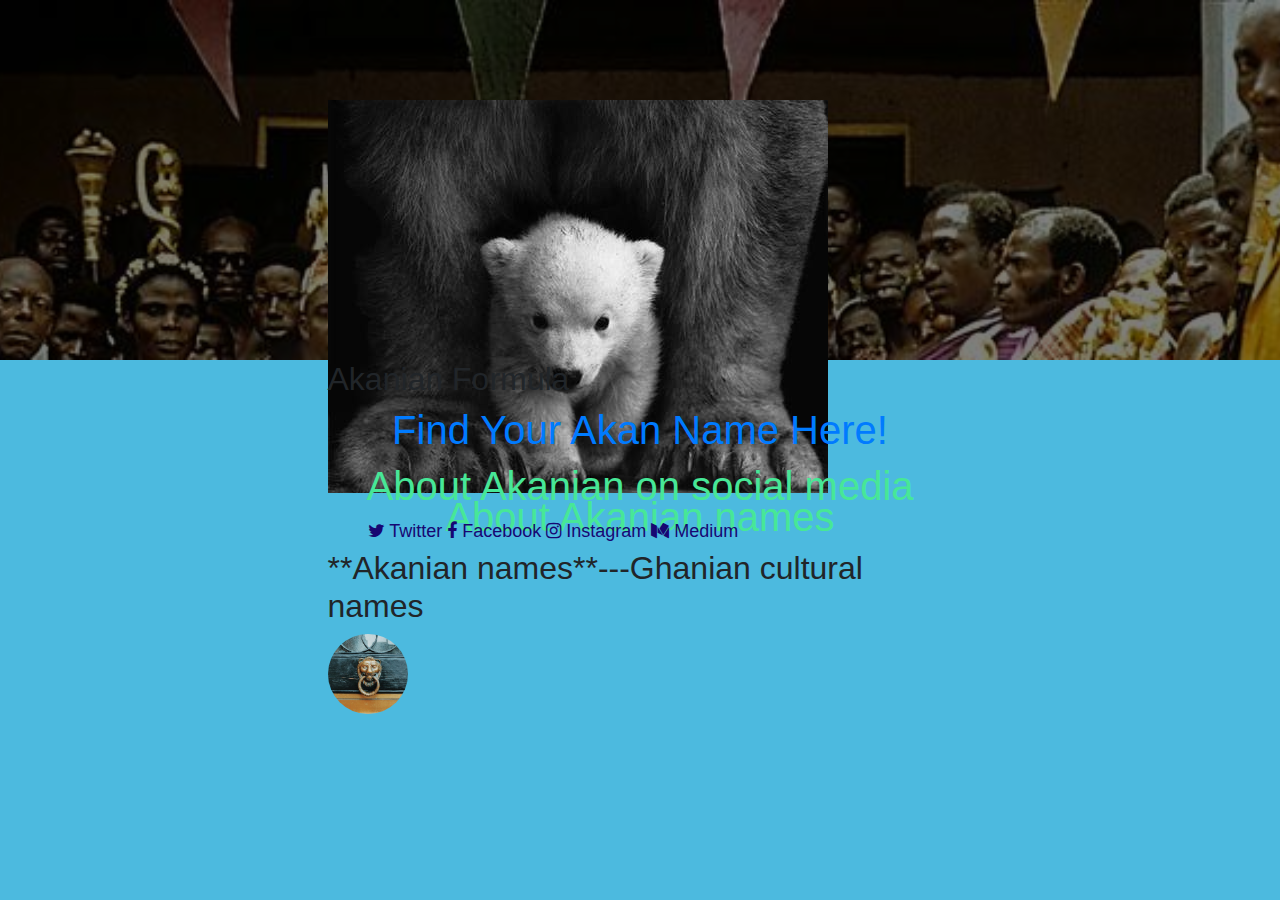
==== index.html @ a4bccf57 "tweaked with classes but not yet working" ====
<!DOCTYPE html>
<html>
    <head>
        <meta charset="utf-8">
        <link rel="stylesheet" href="https://stackpath.bootstrapcdn.com/bootstrap/4.4.1/css/bootstrap.min.css" integrity="sha384-Vkoo8x4CGsO3+Hhxv8T/Q5PaXtkKtu6ug5TOeNV6gBiFeWPGFN9MuhOf23Q9Ifjh" crossorigin="anonymous"/>
        <link href="https://stackpath.bootstrapcdn.com/font-awesome/4.7.0/css/font-awesome.min.css" rel="stylesheet" integrity="sha384-wvfXpqpZZVQGK6TAh5PVlGOfQNHSoD2xbE+QkPxCAFlNEevoEH3Sl0sibVcOQVnN"crossorigin="anonymous"/>
        <title>Akanian Name 🤔</title>
        
        <link href="css/bootstrap.css" rel="stylesheet" type="text/css" media="all">
        <link rel="stylesheet" href="css/bootstrap-grid.css" media="all">
        <link href="css/style.css" rel="stylesheet" type="text/css" media="all">
    </head>
    <body>
        <!--About Akanian-->
        <section class="about-akanian">
          <div class="row">
            <div class="col-md-6 offset-md-3">
              <img src="/images/bear-cub.JPEG"  class="bear-cub"/>
              <h1>About Akanian names</h1>
              <h2>**Akanian names**---Ghanian cultural names</h2>
              <img src="/images/welcome.JPEG" alt="Welcome" class="welcome"/>
            </div>
          </div>
        </section>
 
        <!--Akanian-->
        <div class="akanian">
            <div class="row">
                <div class="col-md-6 offset-md-3">
                <h2>Akanian Formula</h2>
                <h1><a href="akanName.html">Find Your Akan Name Here!</a></h1>
                </div>
            </div>
         </div>


        <!--Contact Info-->
        <div class="contact">
            <div class="row">
                <div class="col-md-6 offset-md-3">
                <h1>About Akanian on social media</h1>
                <ul class="social-list">
                  <li>
                    <i class="fa fa-twitter"></i>
                    Twitter
                  </li>
                  <li>
                    <i class="fa fa-facebook"></i>
                    Facebook
                  </li>
                  <li>
                    <i class="fa fa-instagram"></i>
                    Instagram
                  </li>
                  <li>
                    <i class="fa fa-medium"></i>
                    Medium
                  </li>
                </ul>
              </div>
            </div>
        </div>
    <script src="https://code.jquery.com/jquery-3.4.1.slim.min.js" integrity="sha384-J6qa4849blE2+poT4WnyKhv5vZF5SrPo0iEjwBvKU7imGFAV0wwj1yYfoRSJoZ+n" crossorigin="anonymous"></script>
    <script src="https://cdn.jsdelivr.net/npm/popper.js@1.16.0/dist/umd/popper.min.js" integrity="sha384-Q6E9RHvbIyZFJoft+2mJbHaEWldlvI9IOYy5n3zV9zzTtmI3UksdQRVvoxMfooAo" crossorigin="anonymous"></script>
    <script src="https://stackpath.bootstrapcdn.com/bootstrap/4.4.1/js/bootstrap.min.js" integrity="sha384-wfSDF2E50Y2D1uUdj0O3uMBJnjuUD4Ih7YwaYd1iqfktj0Uod8GCExl3Og8ifwB6" crossorigin="anonymous"></script>
    <script src="js/bootstrap.js" type="text/javascript"></script>
    <script src="js/bootstrap.bundle.js" type="text/javascript"></script>

    </body>
</html>
---- css/style.css ----
html {
  margin: 0;
  height: 100%;
}

ul {
  list-style-type: none;
}
ul li {
  display: inline-block;
}

section {
  padding: 100px 0;
}


body {
  background-color: rgb(76, 186, 223);
}

h1 {
  color: rgb(71, 231, 151);
  text-align: center;
}

p {
  font-family: verdana;
  font-size: 20px;
}
.contact {
  font-size: 18px;
  color: rgb(23, 7, 114);
}
section {
  padding: 100px 0;
}

.about-akanian {
  background: url("/images/akanian.JPEG") rgba(0, 0, 0, 0.5);
  background-size: cover;
  width: 100%;
  height: 40vh;
  background-attachment: fixed;
  background-position: center;
  background-repeat: no-repeat;
  background-blend-mode: multiply;
}
.welcome {
  width: 80px;
  height: 80px;
  object-fit: cover;
  border-radius: 80%;
}
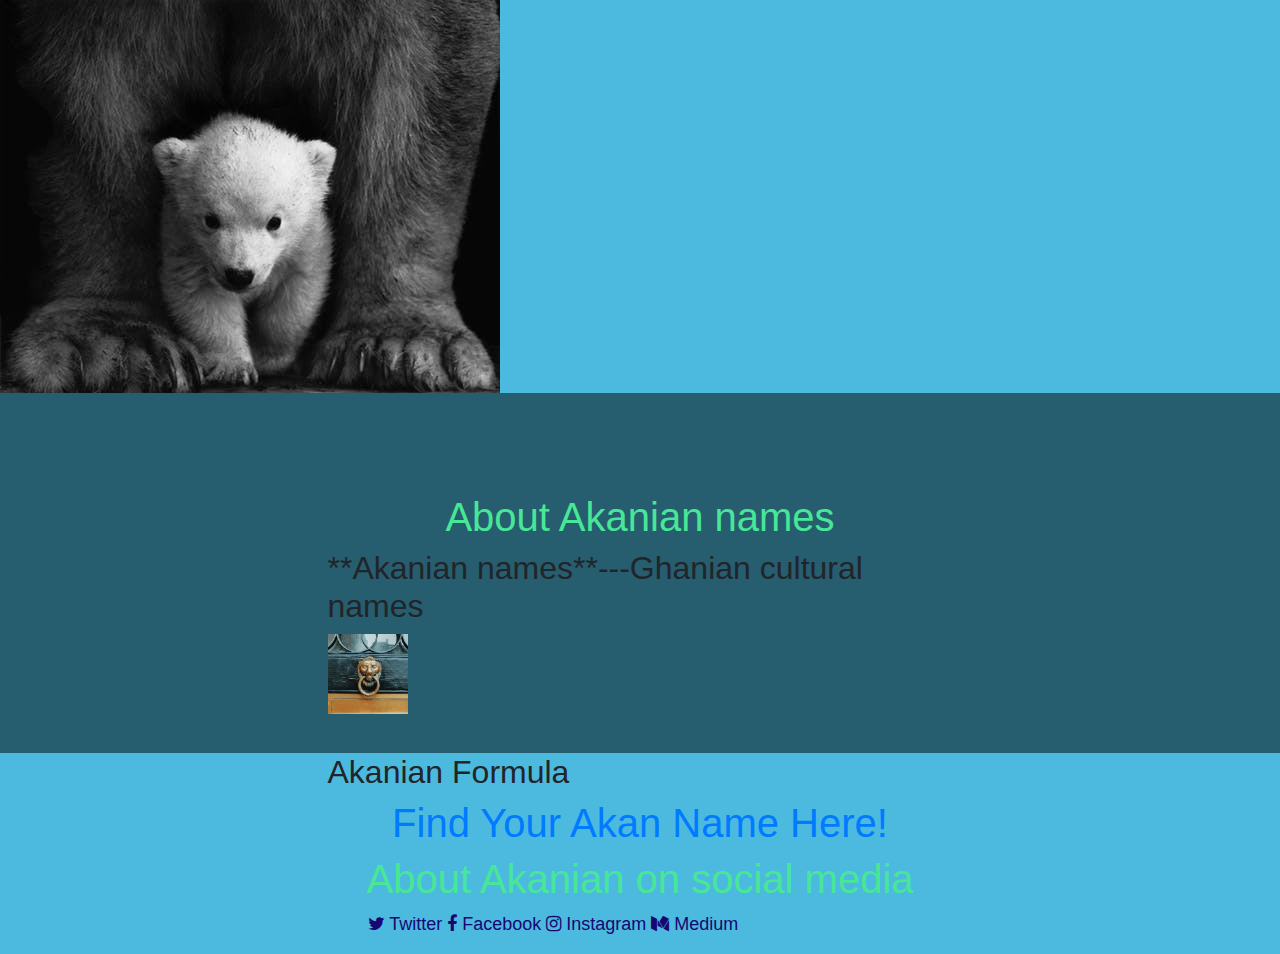
==== commit 59dc064f: "finally learned how to correctly add images...start with the name without a backslash" ====
--- a/index.html
+++ b/index.html
@@ -12,13 +12,14 @@
     </head>
     <body>
         <!--About Akanian-->
+        <img src="images/bear-cub.JPEG" alt="Bear cub" class="bear-cub">
         <section class="about-akanian">
           <div class="row">
             <div class="col-md-6 offset-md-3">
-              <img src="/images/bear-cub.JPEG"  class="bear-cub"/>
+              
               <h1>About Akanian names</h1>
               <h2>**Akanian names**---Ghanian cultural names</h2>
-              <img src="/images/welcome.JPEG" alt="Welcome" class="welcome"/>
+              <img src="images/welcome.JPEG" alt="Welcome" class="welcome">
             </div>
           </div>
         </section>
--- a/css/style.css
+++ b/css/style.css
@@ -37,7 +37,7 @@
 }
 
 .about-akanian {
-  background: url("/images/akanian.JPEG") rgba(0, 0, 0, 0.5);
+  background: url("images/akanian.JPEG") rgba(0, 0, 0, 0.5);
   background-size: cover;
   width: 100%;
   height: 40vh;
@@ -50,5 +50,8 @@
   width: 80px;
   height: 80px;
   object-fit: cover;
-  border-radius: 80%;
+ 
 }
+.bear-cub {
+  
+}
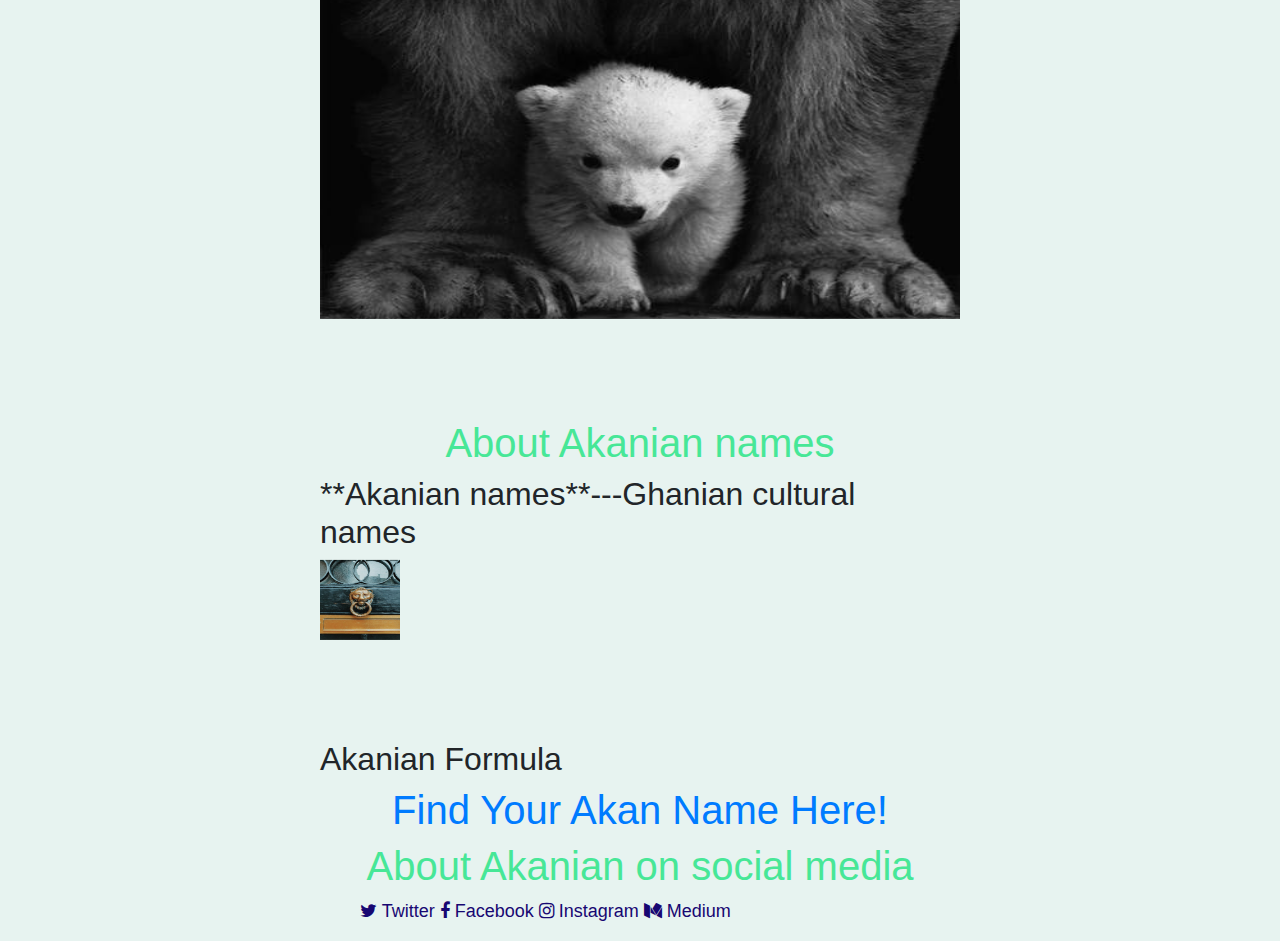
==== commit c1a30467: "corrected afew mistakes on div and added class center" ====
--- a/index.html
+++ b/index.html
@@ -11,11 +11,13 @@
         <link href="css/style.css" rel="stylesheet" type="text/css" media="all">
     </head>
     <body>
+      <div class="center">
         <!--About Akanian-->
         <img src="images/bear-cub.JPEG" alt="Bear cub" class="bear-cub">
         <section class="about-akanian">
           <div class="row">
-            <div class="col-md-6 offset-md-3">
+            <div class="col-md-12">
+
               
               <h1>About Akanian names</h1>
               <h2>**Akanian names**---Ghanian cultural names</h2>
@@ -27,7 +29,7 @@
         <!--Akanian-->
         <div class="akanian">
             <div class="row">
-                <div class="col-md-6 offset-md-3">
+                <div class="col-md-12">
                 <h2>Akanian Formula</h2>
                 <h1><a href="akanName.html">Find Your Akan Name Here!</a></h1>
                 </div>
@@ -38,7 +40,7 @@
         <!--Contact Info-->
         <div class="contact">
             <div class="row">
-                <div class="col-md-6 offset-md-3">
+                <div class="col-md-12">
                 <h1>About Akanian on social media</h1>
                 <ul class="social-list">
                   <li>
@@ -61,6 +63,7 @@
               </div>
             </div>
         </div>
+      </div>
     <script src="https://code.jquery.com/jquery-3.4.1.slim.min.js" integrity="sha384-J6qa4849blE2+poT4WnyKhv5vZF5SrPo0iEjwBvKU7imGFAV0wwj1yYfoRSJoZ+n" crossorigin="anonymous"></script>
     <script src="https://cdn.jsdelivr.net/npm/popper.js@1.16.0/dist/umd/popper.min.js" integrity="sha384-Q6E9RHvbIyZFJoft+2mJbHaEWldlvI9IOYy5n3zV9zzTtmI3UksdQRVvoxMfooAo" crossorigin="anonymous"></script>
     <script src="https://stackpath.bootstrapcdn.com/bootstrap/4.4.1/js/bootstrap.min.js" integrity="sha384-wfSDF2E50Y2D1uUdj0O3uMBJnjuUD4Ih7YwaYd1iqfktj0Uod8GCExl3Og8ifwB6" crossorigin="anonymous"></script>
--- a/css/style.css
+++ b/css/style.css
@@ -28,6 +28,12 @@
   font-family: verdana;
   font-size: 20px;
 }
+.center {
+  position: absolute;
+  top: 50%;
+  left: 50%;
+  transform: translate(-50%,-50%);
+}
 .contact {
   font-size: 18px;
   color: rgb(23, 7, 114);
@@ -37,7 +43,16 @@
 }
 
 .about-akanian {
-  background: url("images/akanian.JPEG") rgba(0, 0, 0, 0.5);
+
+}
+.welcome {
+  position: relative;
+  width: 80px;
+  height: 80px;
+  
+ 
+}
+.bear-cub {
   background-size: cover;
   width: 100%;
   height: 40vh;
@@ -46,12 +61,14 @@
   background-repeat: no-repeat;
   background-blend-mode: multiply;
 }
-.welcome {
-  width: 80px;
-  height: 80px;
-  object-fit: cover;
- 
+@media screen and (min-width: 480px) and (max-width: 767px) {
+  body {
+      background-color: black;
+      color: white;
+  }
 }
-.bear-cub {
-  
+@media screen and (min-width: 768px) {
+body {
+  background-color: rgb(231, 243, 240);
 }
+}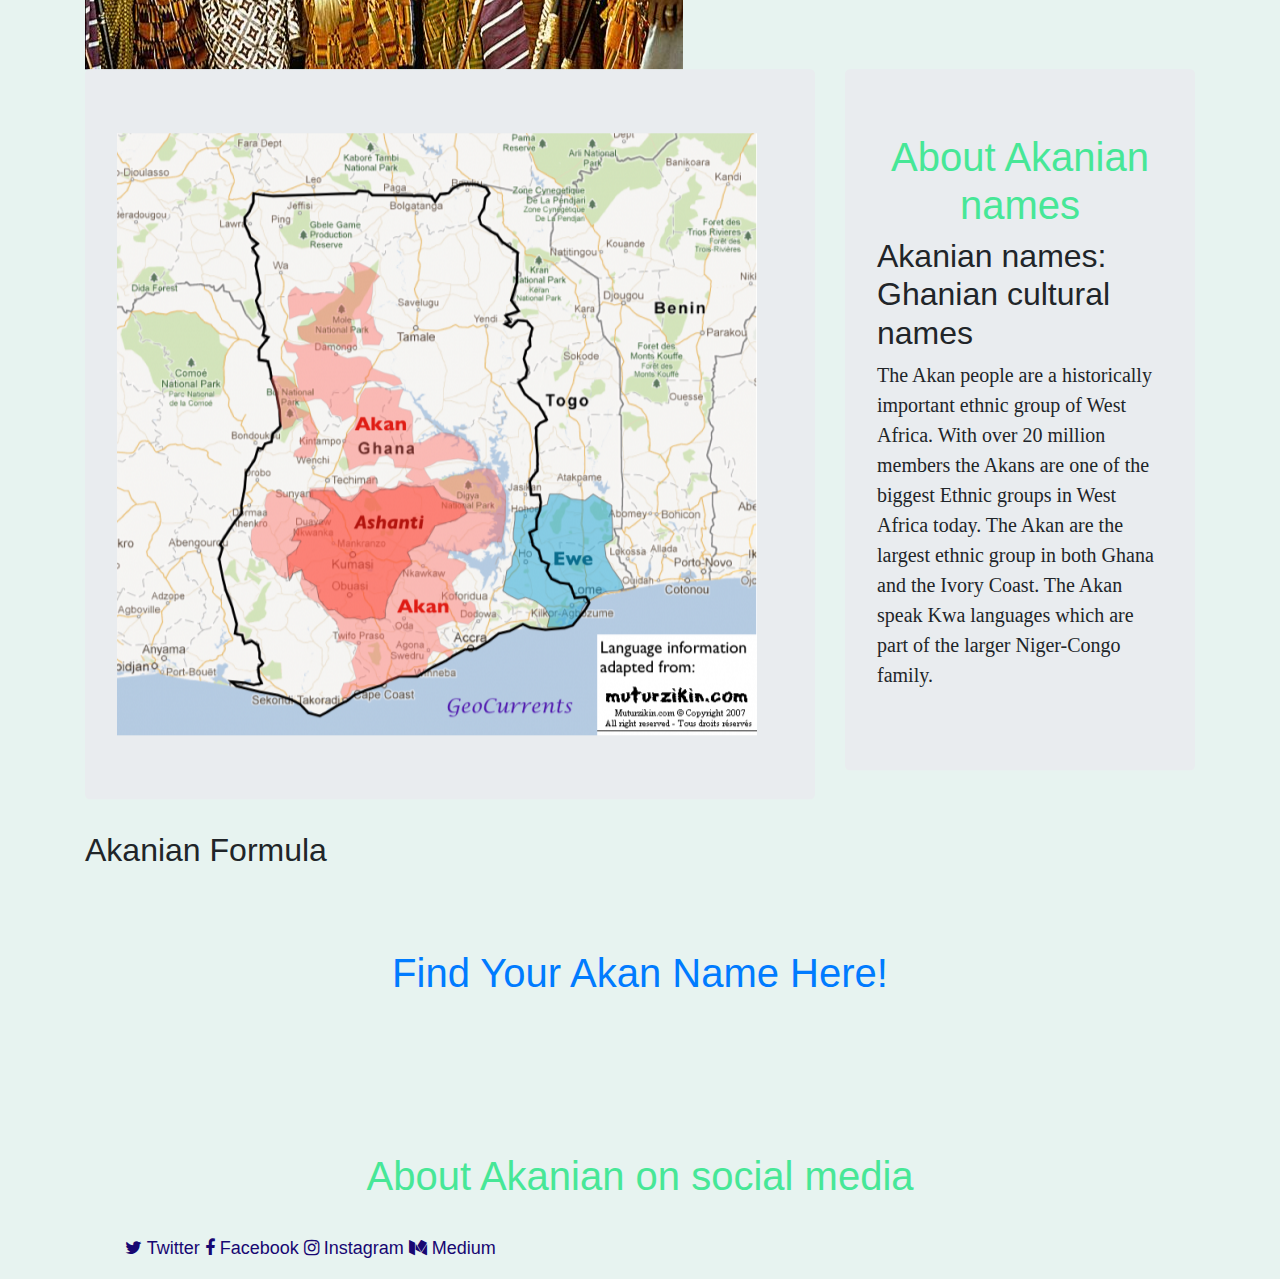
==== commit 910f76f0: "added js code and formula" ====
--- a/index.html
+++ b/index.html
@@ -11,17 +11,31 @@
         <link href="css/style.css" rel="stylesheet" type="text/css" media="all">
     </head>
     <body>
-      <div class="center">
-        <!--About Akanian-->
-        <img src="images/bear-cub.JPEG" alt="Bear cub" class="bear-cub">
+      <!--About Akanian-->
+      <div class="container center">
         <section class="about-akanian">
+          <br>
+          <br>
+          <img src="images/akanian.JPEG" alt="Bear cub" class="bear-cub">
           <div class="row">
-            <div class="col-md-12">
+            <br>
+            <br>
+            <div class="col-md-8">
+              <div class="jumbotron">
+                <img src="images/akan-location.png" alt="Akan loction">
 
-              
-              <h1>About Akanian names</h1>
-              <h2>**Akanian names**---Ghanian cultural names</h2>
-              <img src="images/welcome.JPEG" alt="Welcome" class="welcome">
+              </div>
+            </div>
+            <div class="col-md-4">
+              <div class="jumbotron">
+                <h1>About Akanian names</h1>
+                <h2>Akanian names: Ghanian cultural names</h2>
+                <p>The Akan people are a historically important ethnic group of West Africa. With over 20 million members the Akans
+                  are one of the biggest Ethnic groups in West Africa today. The Akan are the largest ethnic group in both Ghana and
+                  the Ivory Coast. The Akan speak Kwa languages which are part of the larger Niger-Congo family.</p>
+                <p></p>
+                
+              </div>
             </div>
           </div>
         </section>
@@ -31,18 +45,27 @@
             <div class="row">
                 <div class="col-md-12">
                 <h2>Akanian Formula</h2>
+                <br>
+                <br>
+                <br>
                 <h1><a href="akanName.html">Find Your Akan Name Here!</a></h1>
+                <br>
+                <br>
                 </div>
             </div>
          </div>
-
-
+         <br>
+         <br>
+         <br>
         <!--Contact Info-->
         <div class="contact">
             <div class="row">
                 <div class="col-md-12">
-                <h1>About Akanian on social media</h1>
-                <ul class="social-list">
+                  <br>
+                  <h1>About Akanian on social media</h1>
+                  <br>
+
+                  <ul class="social-list">
                   <li>
                     <i class="fa fa-twitter"></i>
                     Twitter
@@ -59,7 +82,8 @@
                     <i class="fa fa-medium"></i>
                     Medium
                   </li>
-                </ul>
+                  </ul>
+                </div>
               </div>
             </div>
         </div>
@@ -71,4 +95,5 @@
     <script src="js/bootstrap.bundle.js" type="text/javascript"></script>
 
     </body>
-</html>+</html>
+
--- a/css/style.css
+++ b/css/style.css
@@ -2,7 +2,17 @@
   margin: 0;
   height: 100%;
 }
-
+body {
+  background-color: rgb(76, 186, 223);
+}
+h1 {
+  color: rgb(71, 231, 151);
+  text-align: center;
+}
+p {
+  font-family: verdana;
+  font-size: 20px;
+}
 ul {
   list-style-type: none;
 }
@@ -10,24 +20,9 @@
   display: inline-block;
 }
 
-section {
-  padding: 100px 0;
-}
 
 
-body {
-  background-color: rgb(76, 186, 223);
-}
 
-h1 {
-  color: rgb(71, 231, 151);
-  text-align: center;
-}
-
-p {
-  font-family: verdana;
-  font-size: 20px;
-}
 .center {
   position: absolute;
   top: 50%;
@@ -38,28 +33,11 @@
   font-size: 18px;
   color: rgb(23, 7, 114);
 }
-section {
-  padding: 100px 0;
-}
-
-.about-akanian {
-
-}
 .welcome {
   position: relative;
   width: 80px;
   height: 80px;
-  
- 
-}
-.bear-cub {
-  background-size: cover;
-  width: 100%;
-  height: 40vh;
-  background-attachment: fixed;
-  background-position: center;
-  background-repeat: no-repeat;
-  background-blend-mode: multiply;
+  float: left;
 }
 @media screen and (min-width: 480px) and (max-width: 767px) {
   body {
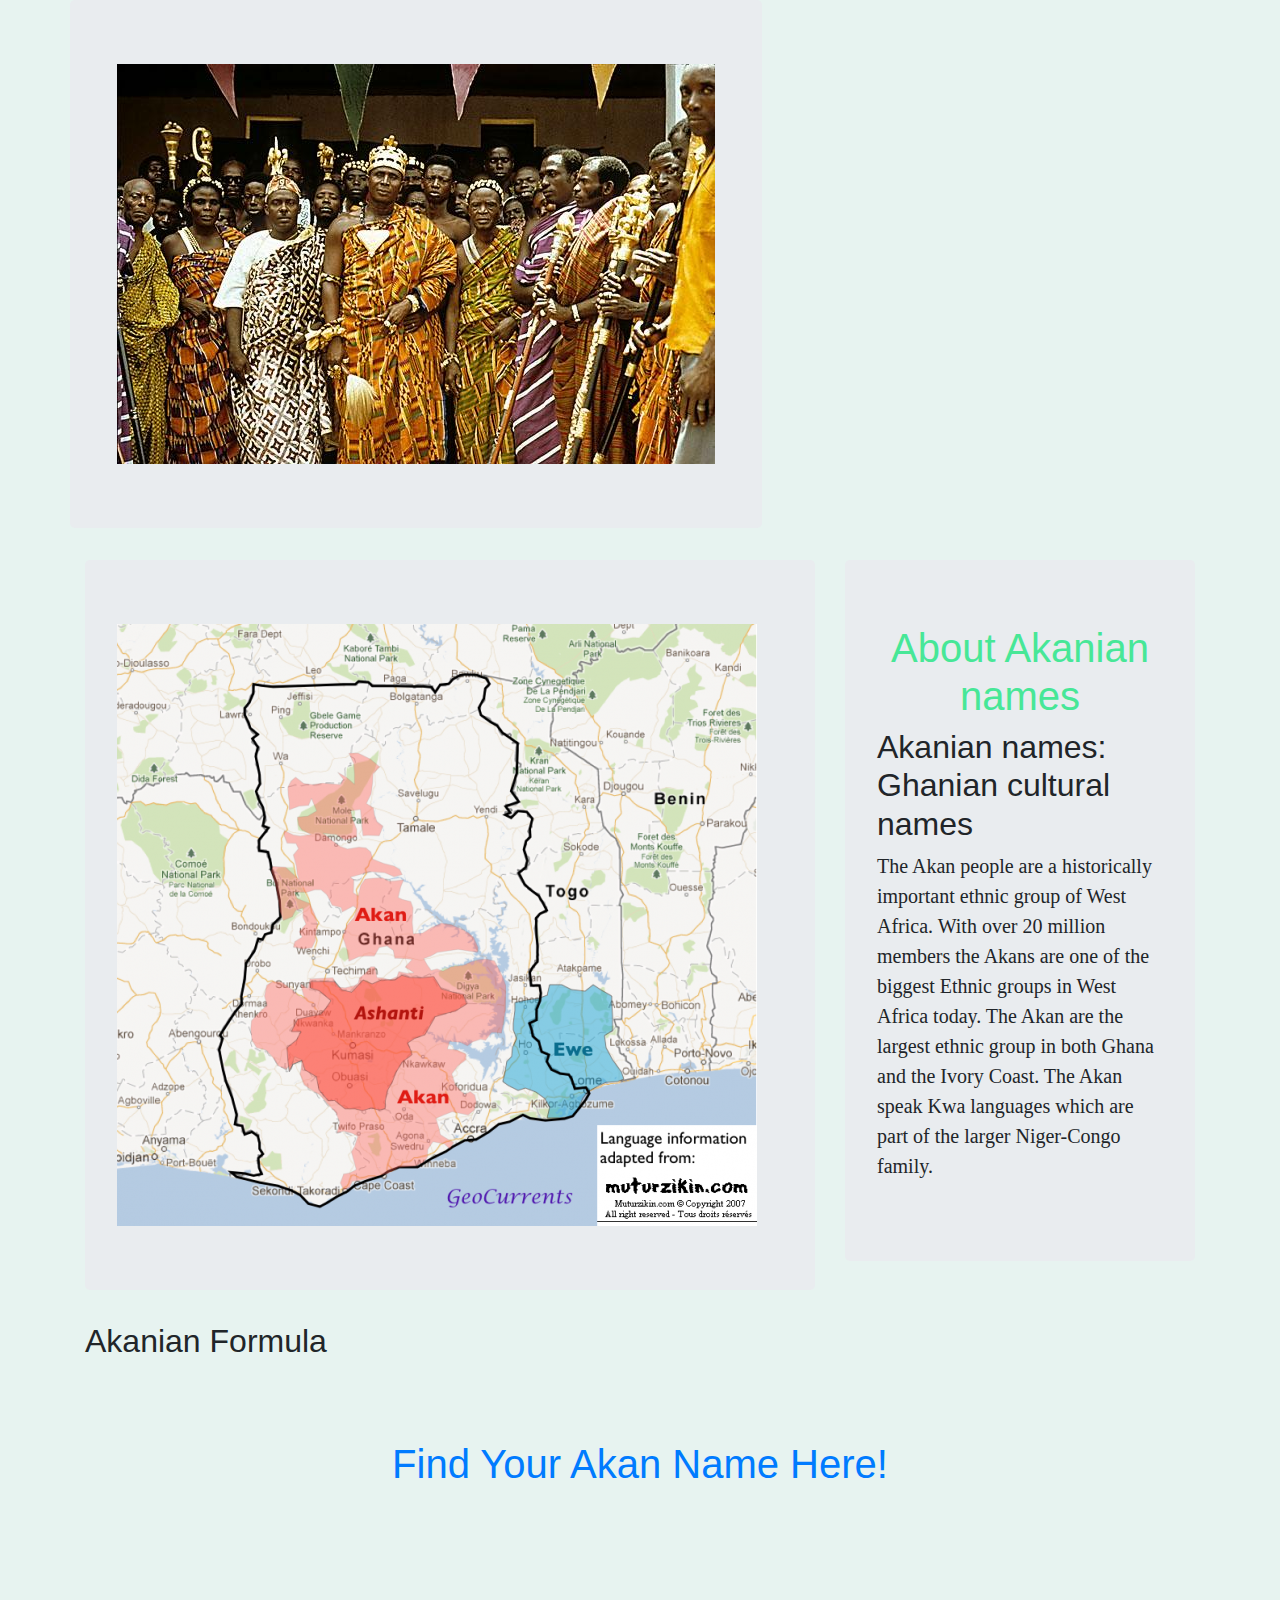
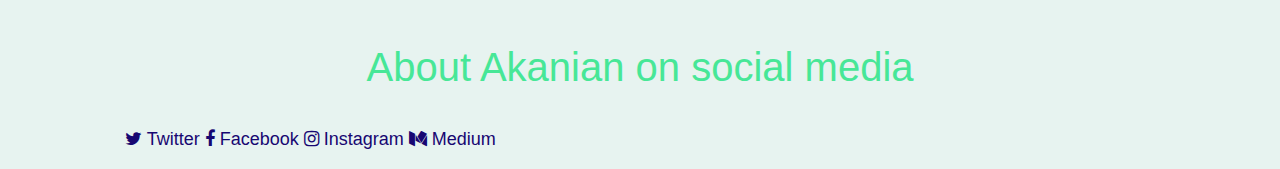
==== commit 449feaf7: "edited welcome page image" ====
--- a/index.html
+++ b/index.html
@@ -11,19 +11,22 @@
         <link href="css/style.css" rel="stylesheet" type="text/css" media="all">
     </head>
     <body>
+      <div class="container">
+        <div class="row">
+          <div class="jumbotron">
+            <div class="col-md-12">
+              <img src="images/akanian.JPEG" alt="akanian people">
+            </div>
+          </div>
+        </div>
+      </div>
       <!--About Akanian-->
-      <div class="container center">
+      <div class="container">
         <section class="about-akanian">
-          <br>
-          <br>
-          <img src="images/akanian.JPEG" alt="Bear cub" class="bear-cub">
           <div class="row">
-            <br>
-            <br>
             <div class="col-md-8">
               <div class="jumbotron">
                 <img src="images/akan-location.png" alt="Akan loction">
-
               </div>
             </div>
             <div class="col-md-4">
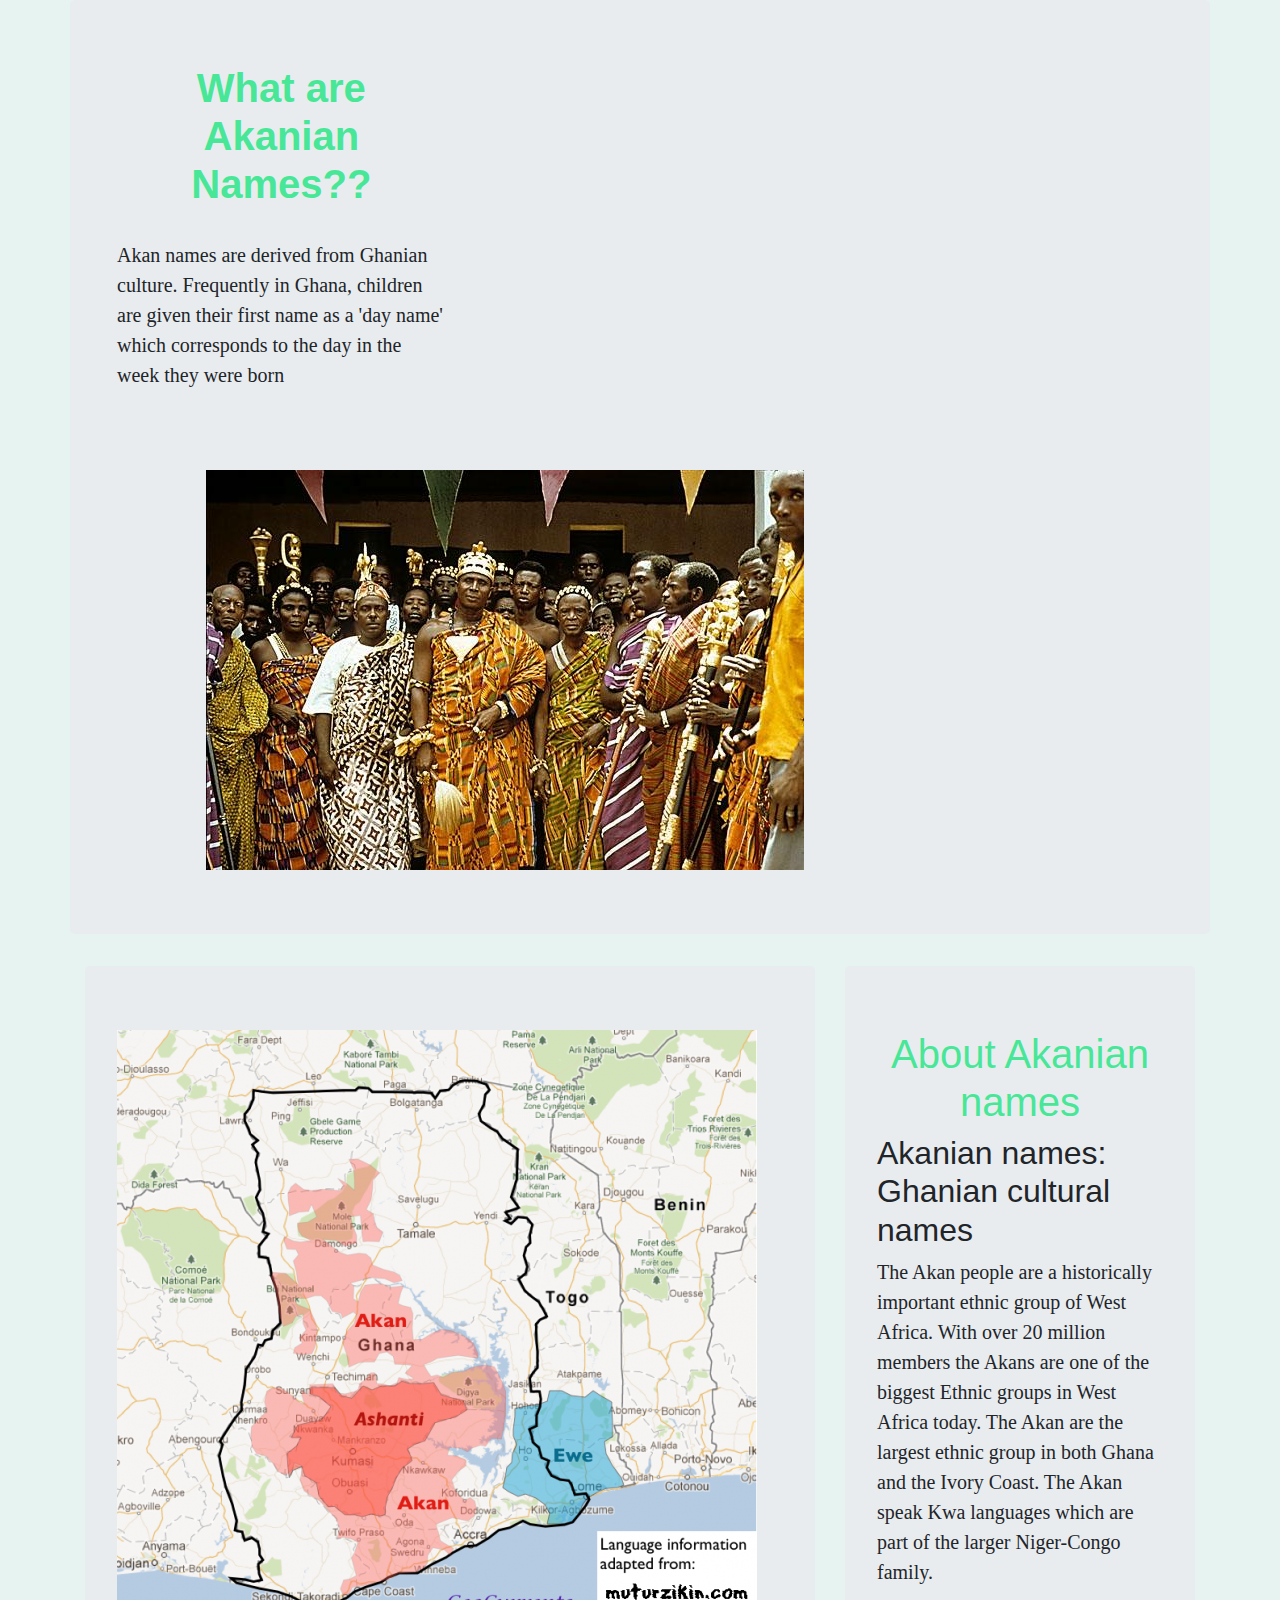
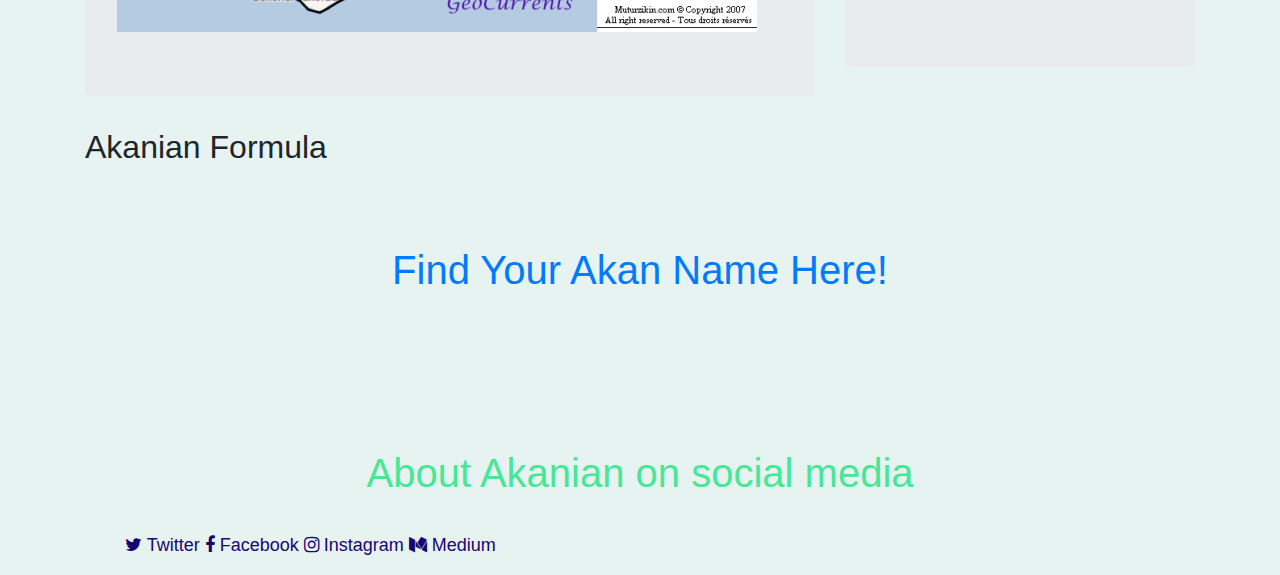
==== commit 9df8f9fd: "edited images added page description" ====
--- a/index.html
+++ b/index.html
@@ -14,8 +14,14 @@
       <div class="container">
         <div class="row">
           <div class="jumbotron">
-            <div class="col-md-12">
-              <img src="images/akanian.JPEG" alt="akanian people">
+            <div class="col-md-4">
+              <h1><strong>What are Akanian Names??</strong></h1>
+              <br>
+              <p>Akan names are derived from Ghanian culture. Frequently in Ghana, children are given their first name as a 'day name' which corresponds to the day in the week they were born</p>
+
+            </div>
+            <div class="jumbotron col-md-8">
+              <img src="images/akanian.JPEG" alt="akanian people" style="float: right;">
             </div>
           </div>
         </div>
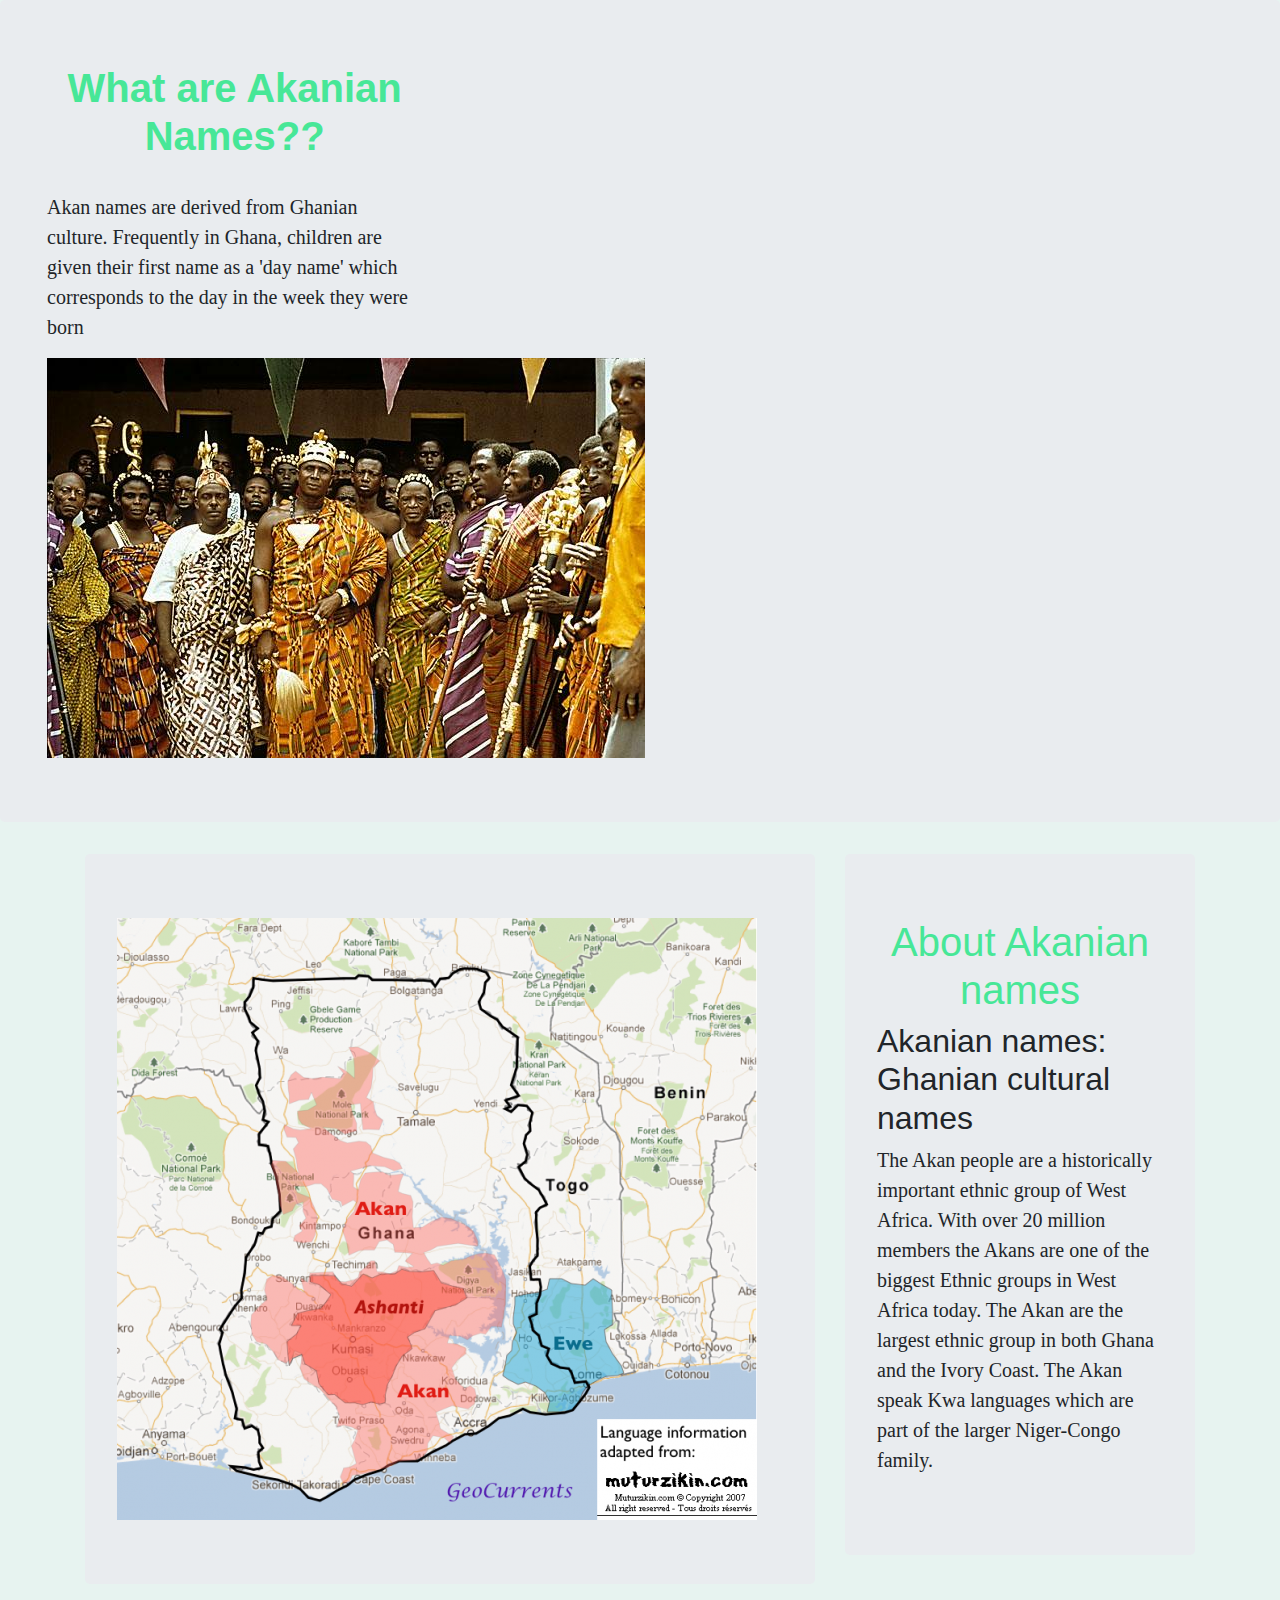
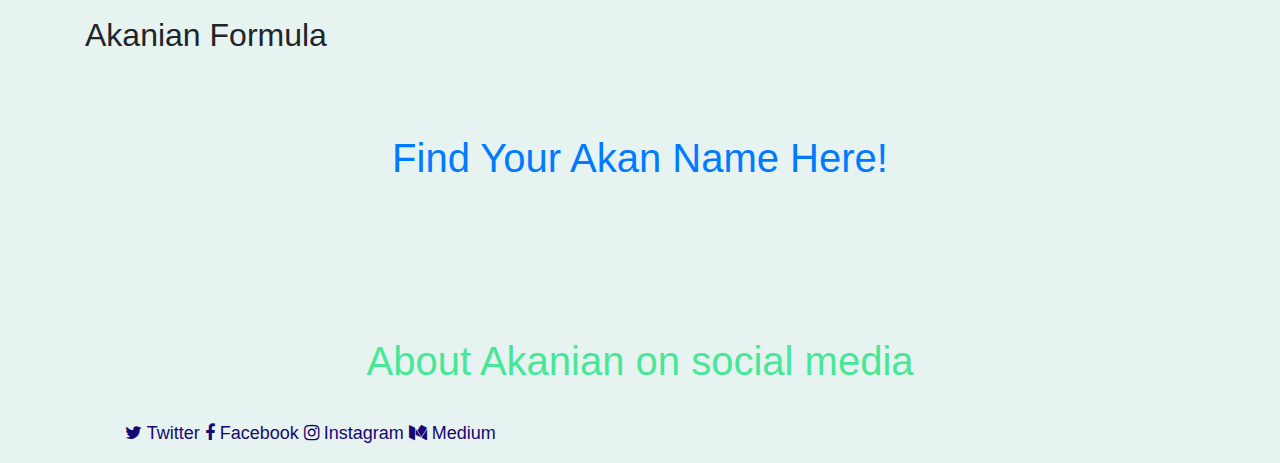
==== commit 841f293e: "final edit after pushing" ====
--- a/index.html
+++ b/index.html
@@ -11,7 +11,7 @@
         <link href="css/style.css" rel="stylesheet" type="text/css" media="all">
     </head>
     <body>
-      <div class="container">
+      <div class="container-fluid">
         <div class="row">
           <div class="jumbotron">
             <div class="col-md-4">
@@ -20,8 +20,8 @@
               <p>Akan names are derived from Ghanian culture. Frequently in Ghana, children are given their first name as a 'day name' which corresponds to the day in the week they were born</p>
 
             </div>
-            <div class="jumbotron col-md-8">
-              <img src="images/akanian.JPEG" alt="akanian people" style="float: right;">
+            <div class="col-md-4 col-md-offset-4">
+              <img src="images/akanian.JPEG" alt="akanian people">
             </div>
           </div>
         </div>
